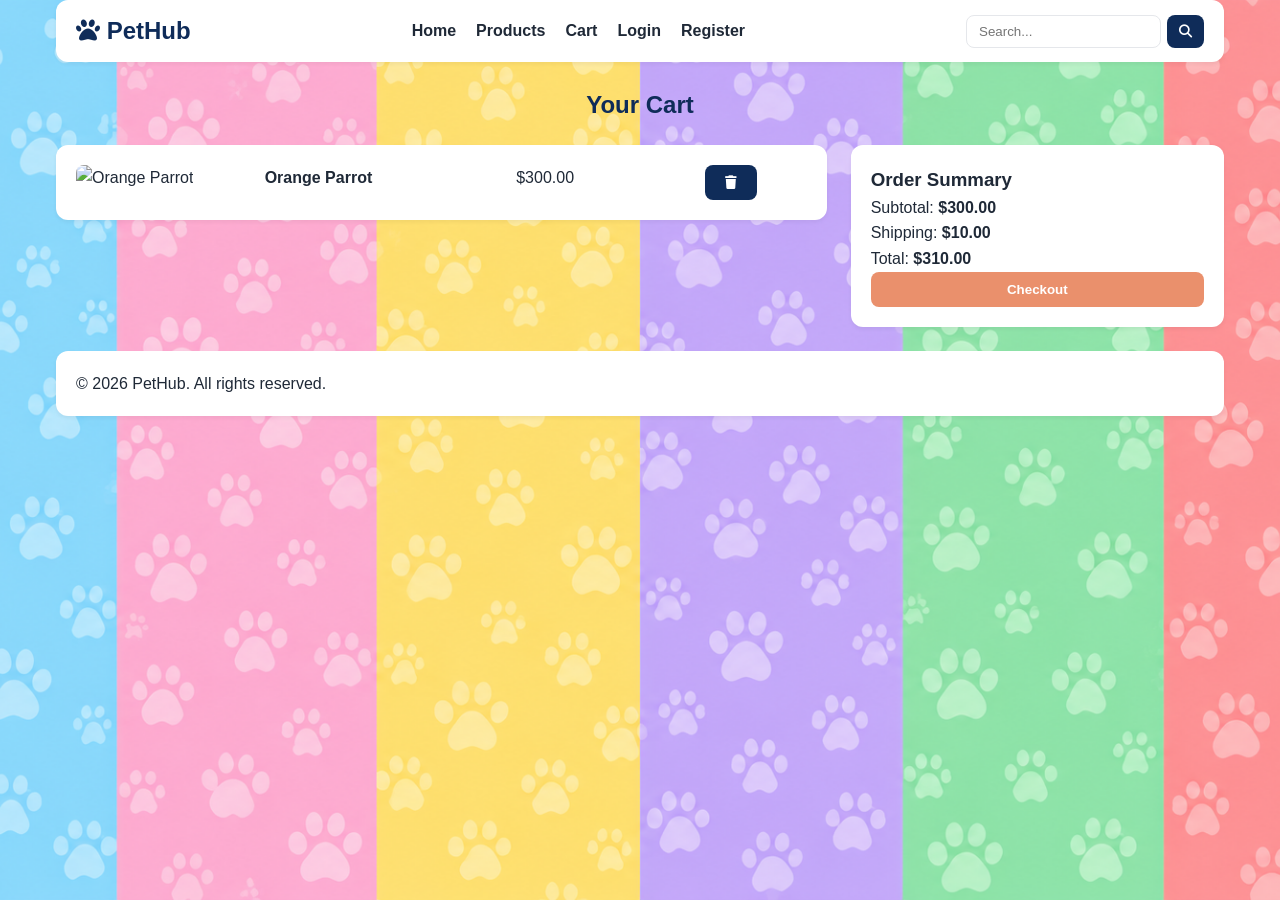
==== cart.html @ 66eca3a1 "changed index.html,products.html,single-product.html" ====
<!DOCTYPE html>
<html lang="en">
<head>
    <meta charset="UTF-8">
    <meta name="viewport" content="width=device-width, initial-scale=1.0">
    <title>PetHub - Cart</title>
    <link rel="stylesheet" href="https://cdnjs.cloudflare.com/ajax/libs/font-awesome/6.5.1/css/all.min.css">
    <link rel="stylesheet" href="css/root.css">
    <link rel="stylesheet" href="css/global.css">
    <link rel="stylesheet" href="css/main.css">
    <link rel="stylesheet" href="css/media.css">
</head>
<body>

    <header>
        <div class="container">
            <div class="row">
                <div class="col col-12">
                    <div class="wrapper header-wrapper">
                        <nav class="nav-bar">
                            <a href="index.html" class="logo"><i class="fa-solid fa-paw"></i> PetHub</a>
                            <ul class="nav-links">
                                <li><a href="index.html">Home</a></li>
                                <li><a href="products.html">Products</a></li>
                                <li><a href="cart.html">Cart</a></li>
                                <li><a href="login.html">Login</a></li>
                                <li><a href="register.html">Register</a></li>
                            </ul>
                            <div class="search-box">
                                <input type="text" placeholder="Search...">
                                <button type="submit"><i class="fa-solid fa-magnifying-glass"></i></button>
                            </div>
                        </nav>
                    </div>
                </div>
            </div>
        </div>
    </header>

    <main>
        <section class="cart-section">
            <div class="container">
                <h2 class="section-title">Your Cart</h2>
                <div class="row">
                    <div class="col col-8">
                        <div class="wrapper contact-card">
                            <div class="row">
                                <div class="col col-3">
                                    <img src="https://images.unsplash.com/photo-1522276498395-f4f68f7f8454?w=150" alt="Orange Parrot">
                                </div>
                                <div class="col col-4">
                                    <strong>Orange Parrot</strong>
                                </div>
                                <div class="col col-3">
                                    <span>$300.00</span>
                                </div>
                                <div class="col col-2">
                                    <button class="btn btn-primary"><i class="fa-solid fa-trash"></i></button>
                                </div>
                            </div>
                        </div>
                    </div>
                    <div class="col col-4">
                        <div class="wrapper contact-card">
                            <h3>Order Summary</h3>
                            <p>Subtotal: <strong>$300.00</strong></p>
                            <p>Shipping: <strong>$10.00</strong></p>
                            <p>Total: <strong>$310.00</strong></p>
                            <button class="btn btn-accent w-100">Checkout</button>
                        </div>
                    </div>
                </div>
            </div>
        </section>
    </main>

    <footer>
        <div class="container">
            <div class="row">
                <div class="col col-12">
                    <div class="wrapper">
                        <p>&copy; 2026 PetHub. All rights reserved.</p>
                    </div>
                </div>
            </div>
        </div>
    </footer>

</body>
</html>
---- css/root.css ----
:root {
    --primary: #0F2C59;
    --primary-hover: #071933;
    --accent: #EA906C;
    --accent-hover: #D8704A;
    --bg-light: #F8F0E5;
    --bg-white: #FFFFFF;
    --text-dark: #1F2937;
    --text-light: #6B7280;
    --border-color: #E5E7EB;
    
    --radius-sm: 8px;
    --radius-md: 12px;
    --radius-lg: 16px;
    
    --shadow-sm: 0 2px 4px rgba(0,0,0,0.05);
    --shadow-md: 0 4px 6px -1px rgba(0,0,0,0.1);
    
    --col-padding: 12px;
}
---- css/global.css ----
* {
    margin: 0;
    padding: 0;
    box-sizing: border-box;
    font-family: Arial, sans-serif;
}

body {
    background-color: var(--bg-light);
    color: var(--text-dark);
    line-height: 1.6;
}

.container {
    max-width: 1200px;
    margin: 0 auto;
    padding: 0 16px;
}

.row {
    display: flex;
    flex-wrap: wrap;
    margin-left: calc(-1 * var(--col-padding));
    margin-right: calc(-1 * var(--col-padding));
}

.col {
    padding-left: var(--col-padding);
    padding-right: var(--col-padding);
    width: 100%;
}

.col-2 { width: 16.666%; }
.col-3 { width: 25%; }
.col-4 { width: 33.333%; }
.col-6 { width: 50%; }
.col-8 { width: 66.666%; }
.col-12 { width: 100%; }

.wrapper {
    background: var(--bg-white);
    border-radius: var(--radius-md);
    padding: 20px;
    margin-bottom: 24px;
    box-shadow: var(--shadow-sm);
}

.section-title {
    font-size: 24px;
    color: var(--primary);
    margin-bottom: 20px;
    text-align: center;
}

.btn {
    display: inline-block;
    padding: 10px 20px;
    border-radius: var(--radius-sm);
    text-decoration: none;
    font-weight: bold;
    cursor: pointer;
    border: none;
    transition: background 0.2s;
}

.btn-primary {
    background: var(--primary);
    color: white;
}

.btn-primary:hover {
    background: var(--primary-hover);
}

.btn-accent {
    background: var(--accent);
    color: white;
}

.btn-accent:hover {
    background: var(--accent-hover);
}

.w-100 {
    width: 100%;
}

img {
    max-width: 100%;
    height: auto;
    border-radius: var(--radius-sm);
}
---- css/main.css ----
/* Navigation */
.header-wrapper {
    padding: 12px 20px;
}

.nav-bar {
    display: flex;
    justify-content: space-between;
    align-items: center;
}

.logo {
    font-size: 24px;
    font-weight: bold;
    color: var(--primary);
    text-decoration: none;
}

.nav-links {
    display: flex;
    gap: 20px;
    list-style: none;
}

.nav-links a {
    text-decoration: none;
    color: var(--text-dark);
    font-weight: 600;
}

.search-box {
    display: flex;
    gap: 6px;
}

.search-box input {
    padding: 8px 12px;
    border: 1px solid var(--border-color);
    border-radius: var(--radius-sm);
}

.search-box button {
    padding: 8px 12px;
    background: var(--primary);
    color: white;
    border: none;
    border-radius: var(--radius-sm);
    cursor: pointer;
}

/* Cards */
.product-card {
    text-align: center;
}

.product-thumb img {
    height: 180px;
    object-fit: cover;
    width: 100%;
}

.product-title {
    font-size: 18px;
    margin: 10px 0 6px;
}

.product-price {
    color: var(--accent);
    font-size: 20px;
    font-weight: bold;
    margin-bottom: 12px;
}

.category-card {
    text-align: center;
    font-size: 20px;
    color: var(--primary);
}

.category-card i {
    font-size: 36px;
    margin-bottom: 8px;
    color: var(--accent);
}

/* Forms */
.form-group {
    margin-bottom: 16px;
}

.form-group label {
    display: block;
    margin-bottom: 6px;
    font-weight: bold;
}

.form-control {
    width: 100%;
    padding: 10px;
    border: 1px solid var(--border-color);
    border-radius: var(--radius-sm);
}

textarea.form-control {
    height: 100px;
    resize: vertical;
}

/* Review Card */
.review-card p {
    font-style: italic;
    margin-bottom: 12px;
}

.review-author {
    display: flex;
    align-items: center;
    gap: 12px;
}

.author-avatar {
    width: 48px;
    height: 48px;
    border-radius: 50%;
}

/* Video */
.video-container video {
    width: 100%;
    border-radius: var(--radius-sm);
}

/* Hero Banner Image */
.banner-wrapper {
    padding: 0;
    overflow: hidden;
}

.hero-img {
    width: 100%;
    height: 420px;
    object-fit: cover;
    display: block;
    border-radius: var(--radius-md);
}

/* Accordion Info Block */
.info-wrapper {
    padding: 24px;
}

.accordion-item {
    border-bottom: 1px solid var(--border-color);
    padding: 12px 0;
}

.accordion-item:last-child {
    border-bottom: none;
}

.accordion-header {
    display: flex;
    justify-content: space-between;
    align-items: center;
    cursor: pointer;
}

.accordion-header h3 {
    font-size: 18px;
    color: var(--text-dark);
    text-transform: lowercase;
}

.accordion-content {
    margin-top: 12px;
    color: var(--text-light);
    font-size: 14px;
    line-height: 1.6;
}

/* Notification Badge in Header */
.notification-badge {
    display: inline-flex;
    align-items: center;
    justify-content: center;
    background: #ef4444;
    color: white;
    width: 32px;
    height: 32px;
    border-radius: 50%;
    margin-left: 8px;
    cursor: pointer;
}

body {
    background-image: url('../images/background.png'); /* Եթե նկարը images թղթապանակում է */
    /* background-image: url('background.png'); */ /* Եթե նկարը նույն ֆայլում է, որտեղ CSS-ն է */
    background-size: cover;
    background-position: center;
    background-repeat: no-repeat;
    background-attachment: fixed;
}
---- css/media.css ----
@media (max-width: 992px) {
    .col-3 { width: 50%; }
    .col-4 { width: 50%; }
    .col-8 { width: 100%; }
}

@media (max-width: 768px) {
    .col-2, .col-3, .col-4, .col-6, .col-8 {
        width: 100%;
    }

    .nav-bar {
        flex-direction: column;
        gap: 16px;
    }

    .nav-links {
        flex-wrap: wrap;
        justify-content: center;
    }

    .search-box {
        width: 100%;
    }

    .search-box input {
        flex-grow: 1;
    }
}
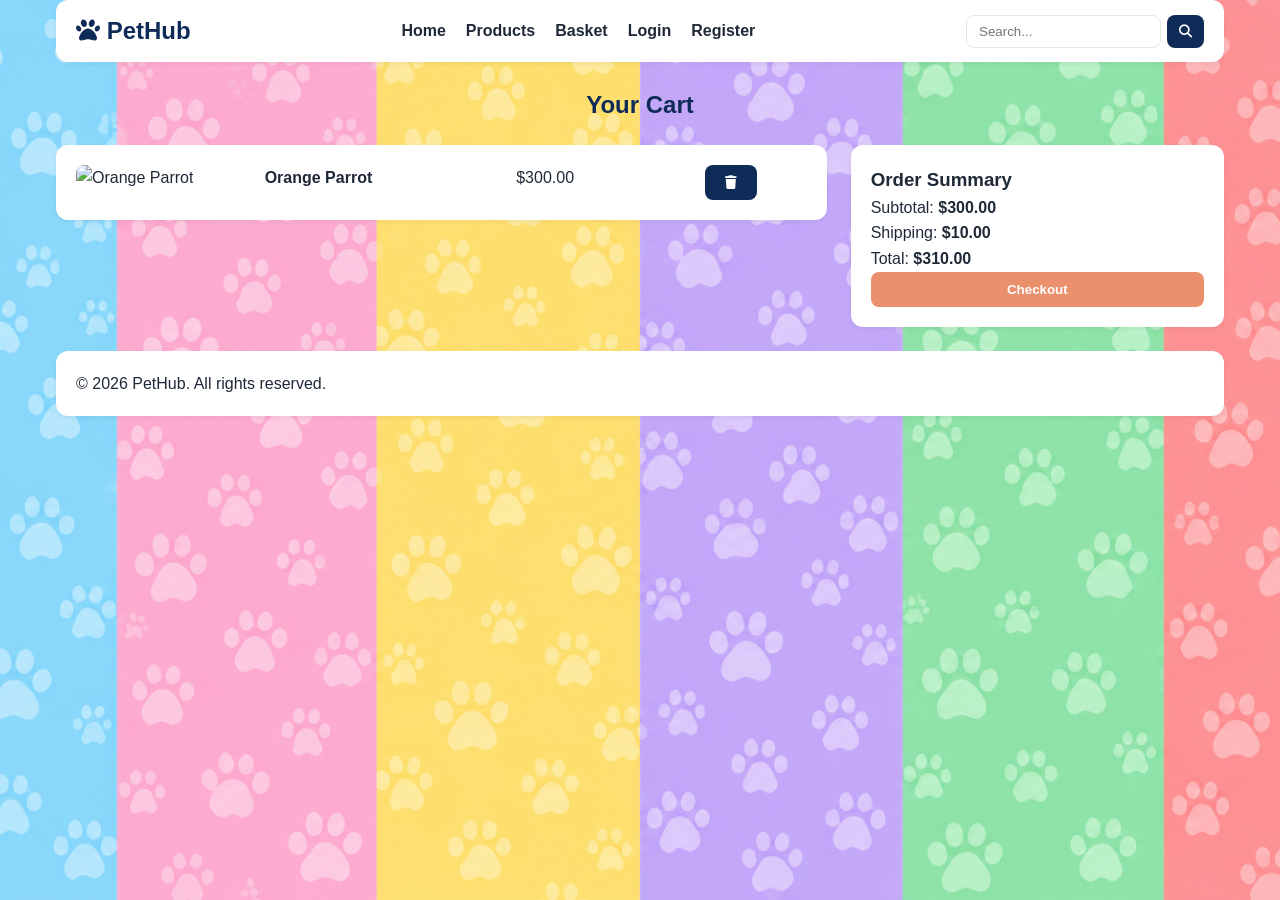
==== commit 61752ebe: "update product details" ====
--- a/cart.html
+++ b/cart.html
@@ -22,7 +22,7 @@
                             <ul class="nav-links">
                                 <li><a href="index.html">Home</a></li>
                                 <li><a href="products.html">Products</a></li>
-                                <li><a href="cart.html">Cart</a></li>
+                                <li><a href="cart.html">Basket</a></li>
                                 <li><a href="login.html">Login</a></li>
                                 <li><a href="register.html">Register</a></li>
                             </ul>
